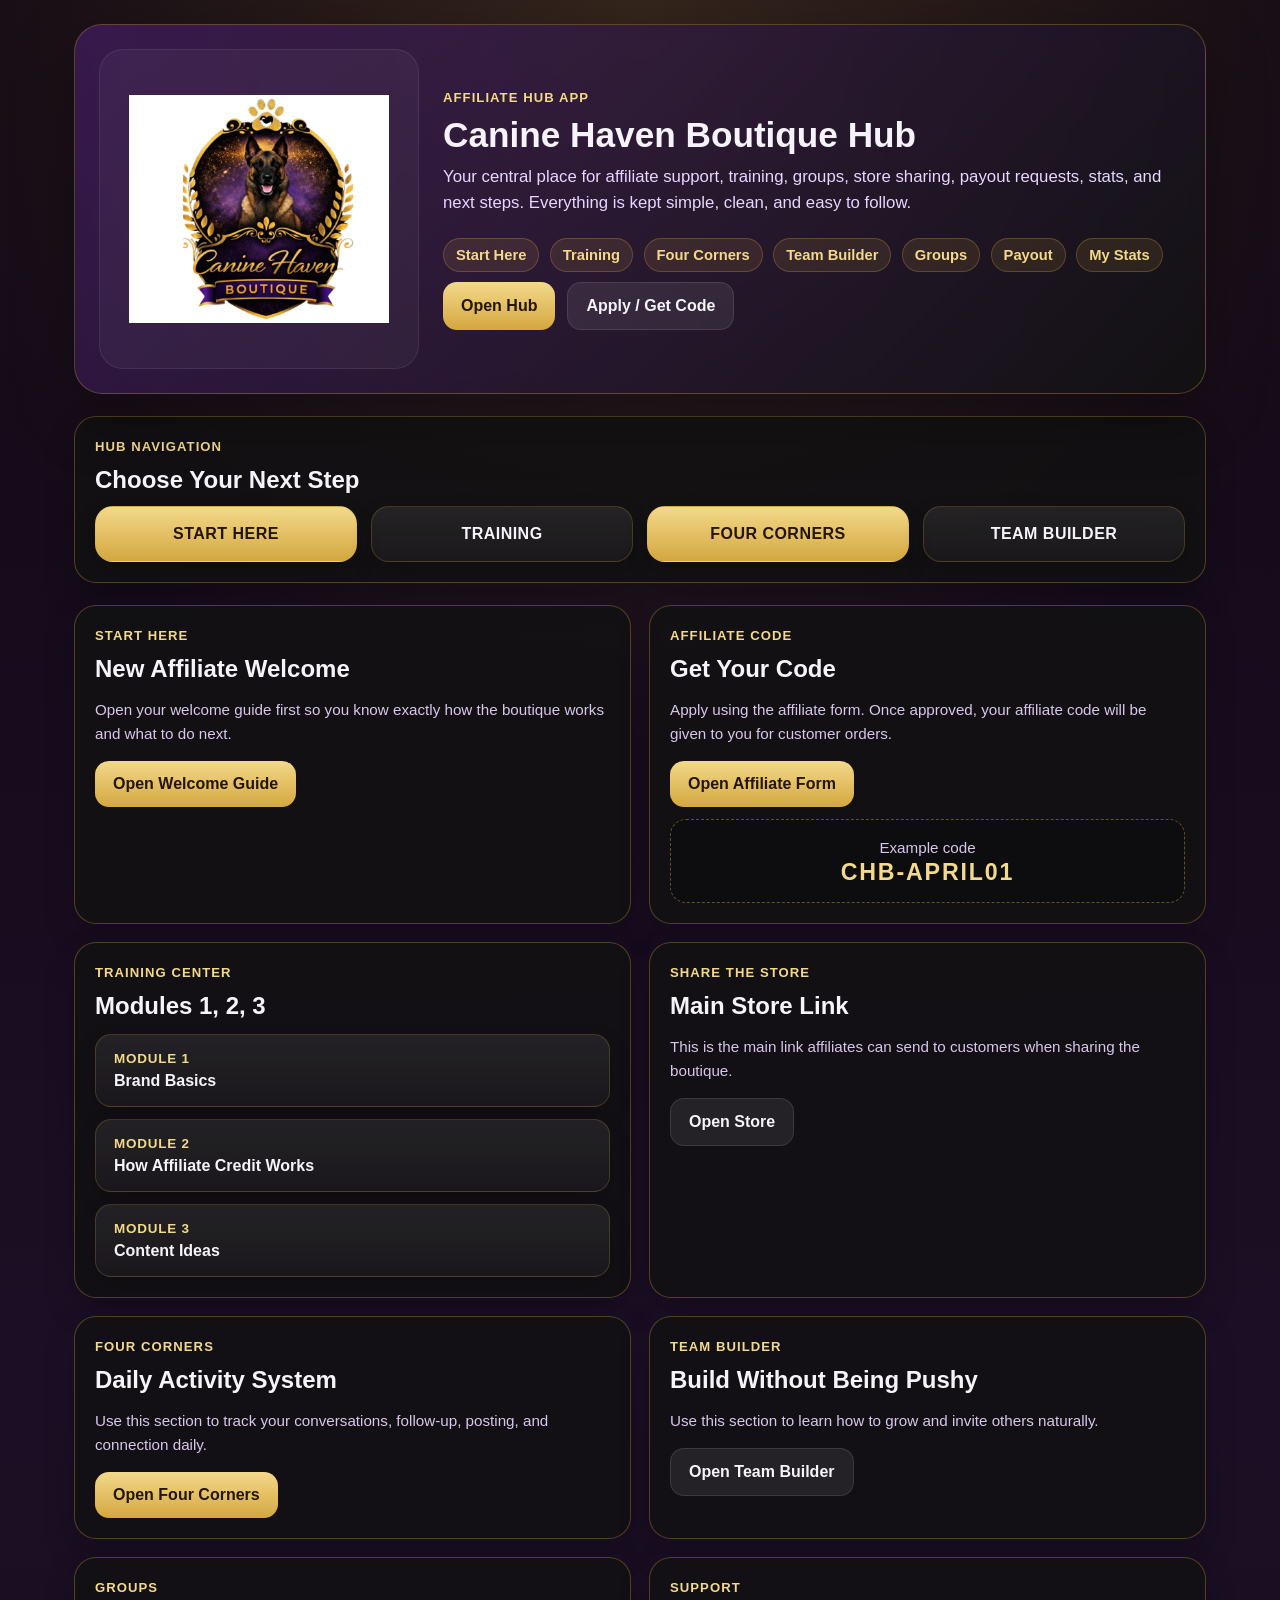
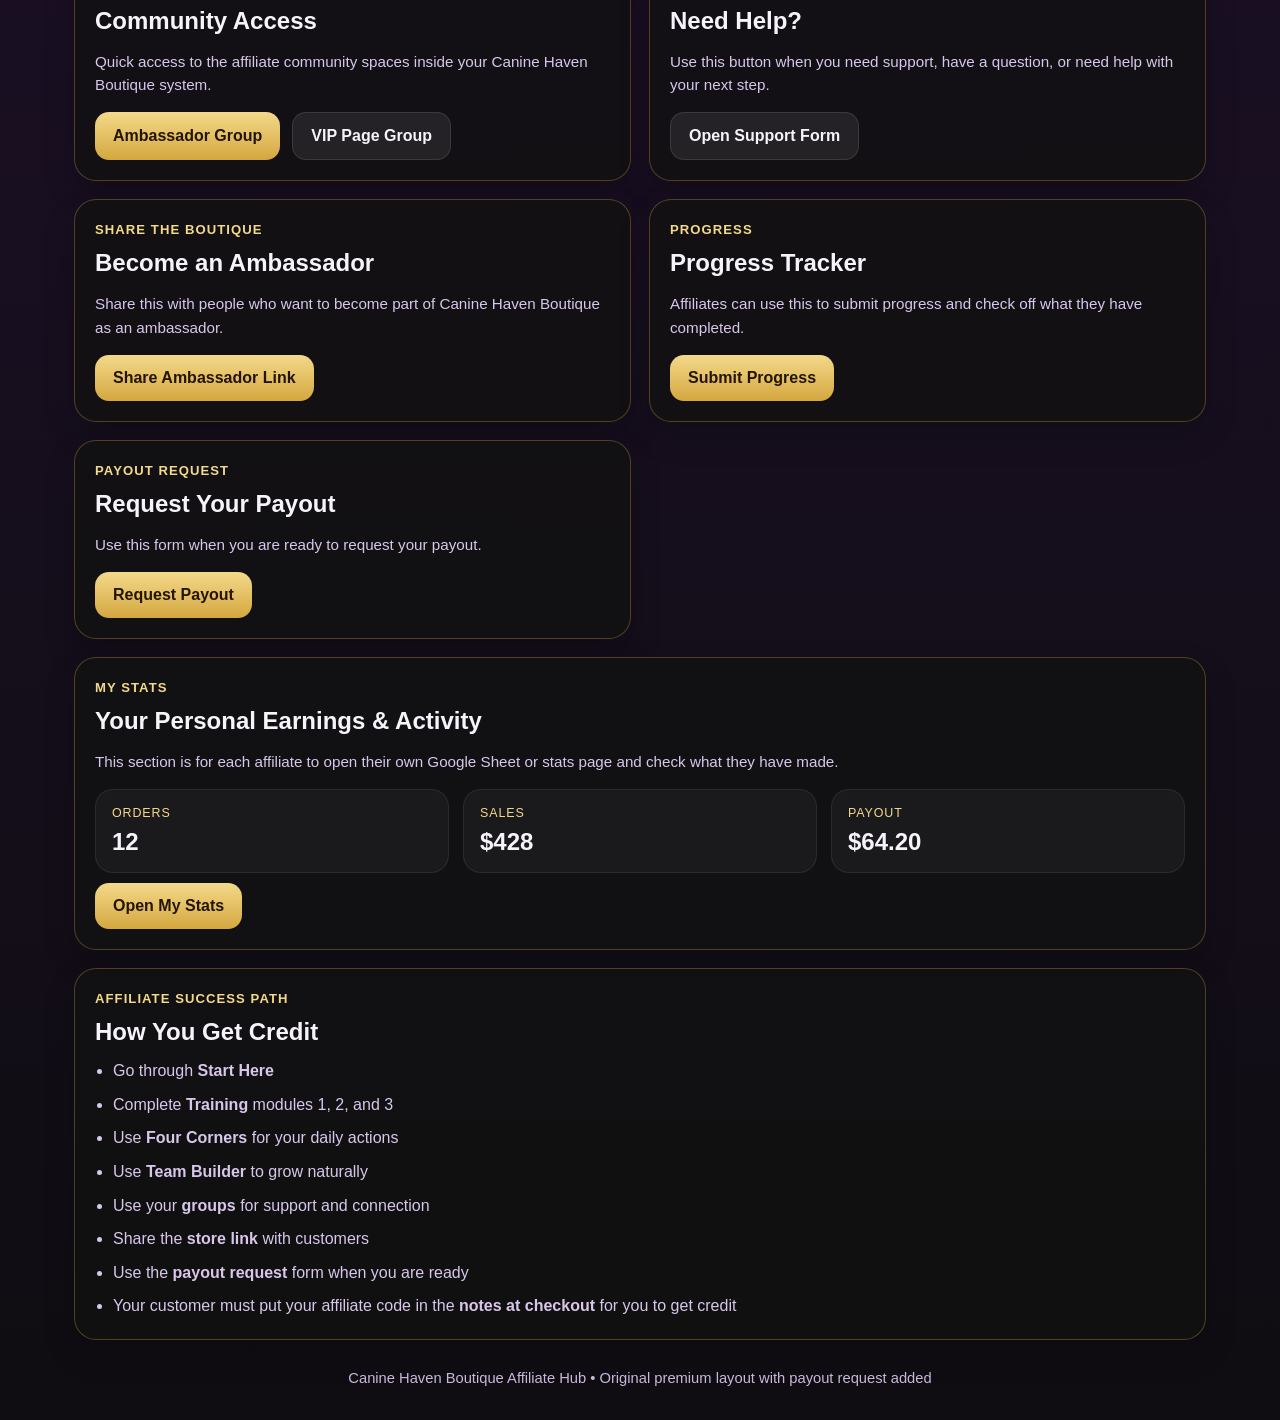
==== chb_original_layout_with_payout.html @ 61353254 "Add files via upload" ====
<!DOCTYPE html>
<html lang="en">
<head>
  <meta charset="UTF-8" />
  <meta name="viewport" content="width=device-width, initial-scale=1.0" />
  <title>Canine Haven Boutique Hub</title>
  <style>
    :root {
      --purple: #4b1f72;
      --purple-dark: #24112f;
      --gold: #d4a73f;
      --gold-soft: #f3d98a;
      --white: #f7f3fb;
      --card: rgba(18, 18, 18, 0.82);
      --border: rgba(212, 167, 63, 0.32);
      --soft: #d8c7eb;
    }
    * { box-sizing: border-box; }
    html { scroll-behavior: smooth; }
    body {
      margin: 0;
      font-family: Arial, Helvetica, sans-serif;
      color: var(--white);
      background:
        radial-gradient(circle at top, rgba(212,167,63,0.18), transparent 25%),
        linear-gradient(180deg, #120914 0%, #1b0f25 45%, #0f0d12 100%);
      min-height: 100vh;
    }
    .wrap {
      max-width: 1180px;
      margin: 0 auto;
      padding: 24px;
    }
    .hero {
      display: grid;
      grid-template-columns: 320px 1fr;
      gap: 24px;
      align-items: center;
      background: linear-gradient(135deg, rgba(75,31,114,0.6), rgba(18,18,18,0.9));
      border: 1px solid var(--border);
      border-radius: 28px;
      padding: 24px;
      box-shadow: 0 20px 60px rgba(0,0,0,0.35);
      backdrop-filter: blur(8px);
    }
    .logo-card {
      background: rgba(255,255,255,0.04);
      border: 1px solid rgba(255,255,255,0.08);
      border-radius: 24px;
      padding: 18px;
      display: flex;
      align-items: center;
      justify-content: center;
      min-height: 320px;
    }
    .logo-card img {
      width: 100%;
      max-width: 260px;
      height: auto;
      display: block;
    }
    h1 {
      margin: 0 0 10px;
      font-size: 2.2rem;
      line-height: 1.05;
    }
    h2, h3 {
      margin-top: 0;
      margin-bottom: 12px;
    }
    .sub {
      color: #e7d7ff;
      font-size: 1.05rem;
      line-height: 1.55;
      margin-bottom: 18px;
      max-width: 720px;
    }
    .pill {
      display: inline-block;
      padding: 8px 12px;
      border-radius: 999px;
      background: rgba(212,167,63,0.12);
      border: 1px solid rgba(212,167,63,0.28);
      color: var(--gold-soft);
      font-weight: 700;
      margin: 4px 6px 0 0;
      font-size: 0.92rem;
    }
    .cta-row {
      display: flex;
      flex-wrap: wrap;
      gap: 12px;
      margin-top: 10px;
    }
    .btn {
      border: 0;
      border-radius: 14px;
      padding: 14px 18px;
      font-weight: 700;
      cursor: pointer;
      text-decoration: none;
      display: inline-flex;
      align-items: center;
      justify-content: center;
      transition: transform .15s ease;
    }
    .btn:hover, .nav-btn:hover, .module-btn:hover {
      transform: translateY(-1px);
    }
    .btn-primary {
      background: linear-gradient(180deg, var(--gold-soft), var(--gold));
      color: #241500;
    }
    .btn-secondary {
      background: rgba(255,255,255,0.08);
      color: var(--white);
      border: 1px solid rgba(255,255,255,0.1);
    }
    .grid {
      display: grid;
      grid-template-columns: repeat(2, minmax(0, 1fr));
      gap: 18px;
      margin-top: 22px;
    }
    .card {
      background: var(--card);
      border: 1px solid var(--border);
      border-radius: 22px;
      padding: 20px;
      box-shadow: 0 14px 32px rgba(0,0,0,0.2);
    }
    .full {
      grid-column: 1 / -1;
    }
    .eyebrow {
      display: inline-block;
      font-size: 0.82rem;
      letter-spacing: 0.08em;
      text-transform: uppercase;
      color: var(--gold-soft);
      margin-bottom: 12px;
      font-weight: 700;
    }
    .tiny {
      font-size: 0.95rem;
      color: var(--soft);
      line-height: 1.55;
    }
    .nav-grid {
      display: grid;
      grid-template-columns: repeat(4, minmax(0,1fr));
      gap: 14px;
      margin-top: 10px;
    }
    .nav-btn {
      text-align: center;
      padding: 18px 14px;
      border-radius: 18px;
      text-decoration: none;
      font-weight: 800;
      letter-spacing: .03em;
      border: 1px solid rgba(212,167,63,0.22);
      background: linear-gradient(180deg, rgba(255,255,255,0.08), rgba(255,255,255,0.03));
      color: var(--white);
      box-shadow: 0 10px 22px rgba(0,0,0,0.18);
    }
    .nav-btn.gold {
      background: linear-gradient(180deg, var(--gold-soft), var(--gold));
      color: #241500;
    }
    .module-grid {
      display: grid;
      grid-template-columns: 1fr;
      gap: 12px;
      margin-top: 14px;
    }
    .module-btn {
      display: block;
      text-decoration: none;
      padding: 16px 18px;
      border-radius: 16px;
      font-weight: 800;
      background: linear-gradient(180deg, rgba(255,255,255,0.08), rgba(255,255,255,0.03));
      color: var(--white);
      border: 1px solid rgba(212,167,63,0.22);
      box-shadow: 0 10px 22px rgba(0,0,0,0.18);
    }
    .module-btn span {
      display: block;
      font-size: .84rem;
      color: var(--gold-soft);
      letter-spacing: .06em;
      text-transform: uppercase;
      margin-bottom: 6px;
    }
    .code-box {
      background: #0d0d0f;
      border: 1px dashed rgba(212,167,63,0.45);
      border-radius: 16px;
      padding: 16px;
      text-align: center;
      margin-top: 12px;
    }
    .code {
      font-size: 1.45rem;
      color: var(--gold-soft);
      font-weight: 800;
      letter-spacing: 0.08em;
      word-break: break-word;
    }
    .stat-grid {
      display: grid;
      grid-template-columns: repeat(3, minmax(0,1fr));
      gap: 14px;
      margin-top: 16px;
    }
    .stat-card {
      background: rgba(255,255,255,0.04);
      border: 1px solid rgba(255,255,255,0.08);
      border-radius: 18px;
      padding: 16px;
    }
    .stat-label {
      color: var(--gold-soft);
      text-transform: uppercase;
      letter-spacing: .07em;
      font-size: .78rem;
      margin-bottom: 8px;
      display: block;
    }
    .stat-value {
      font-size: 1.5rem;
      font-weight: 800;
    }
    ul {
      margin: 0;
      padding-left: 18px;
      line-height: 1.6;
      color: var(--soft);
    }
    li + li {
      margin-top: 8px;
    }
    .footer {
      text-align: center;
      color: #c9b8dd;
      padding: 30px 0 10px;
      font-size: 0.92rem;
    }
    @media (max-width: 920px) {
      .hero, .grid, .nav-grid, .stat-grid {
        grid-template-columns: 1fr;
      }
    }
  </style>
  <script>
    function missingLink(name) {
      alert(name + " link has not been added yet.");
    }
  </script>
</head>
<body>
  <div class="wrap">
    <section class="hero">
      <div class="logo-card">
        <img src="[data-uri]" alt="Canine Haven Boutique logo" />
      </div>
      <div>
        <div class="eyebrow">Affiliate Hub App</div>
        <h1>Canine Haven Boutique Hub</h1>
        <div class="sub">
          Your central place for affiliate support, training, groups, store sharing, payout requests, stats, and next steps.
          Everything is kept simple, clean, and easy to follow.
        </div>
        <div>
          <span class="pill">Start Here</span>
          <span class="pill">Training</span>
          <span class="pill">Four Corners</span>
          <span class="pill">Team Builder</span>
          <span class="pill">Groups</span>
          <span class="pill">Payout</span>
          <span class="pill">My Stats</span>
        </div>
        <div class="cta-row">
          <a class="btn btn-primary" href="#hubnav">Open Hub</a>
          <a class="btn btn-secondary" href="#apply">Apply / Get Code</a>
        </div>
      </div>
    </section>

    <section class="card" id="hubnav" style="margin-top:22px;">
      <div class="eyebrow">Hub Navigation</div>
      <h2>Choose Your Next Step</h2>
      <div class="nav-grid">
        <a href="#welcome" class="nav-btn gold">START HERE</a>
        <a href="#training-center" class="nav-btn">TRAINING</a>
        <a href="#four-corners" class="nav-btn gold">FOUR CORNERS</a>
        <a href="#team-builder" class="nav-btn">TEAM BUILDER</a>
      </div>
    </section>

    <section class="grid">
      <div class="card" id="welcome">
        <div class="eyebrow">Start Here</div>
        <h2>New Affiliate Welcome</h2>
        <p class="tiny">Open your welcome guide first so you know exactly how the boutique works and what to do next.</p>
        <div class="cta-row">
          <a class="btn btn-primary" href="javascript:void(0)" onclick="missingLink('Welcome guide')">Open Welcome Guide</a>
        </div>
      </div>

      <div class="card" id="apply">
        <div class="eyebrow">Affiliate Code</div>
        <h2>Get Your Code</h2>
        <p class="tiny">Apply using the affiliate form. Once approved, your affiliate code will be given to you for customer orders.</p>
        <div class="cta-row">
          <a class="btn btn-primary" href="javascript:void(0)" onclick="missingLink('Affiliate form')">Open Affiliate Form</a>
        </div>
        <div class="code-box">
          <div class="tiny">Example code</div>
          <div class="code">CHB-APRIL01</div>
        </div>
      </div>

      <div class="card" id="training-center">
        <div class="eyebrow">Training Center</div>
        <h2>Modules 1, 2, 3</h2>
        <div class="module-grid">
          <a href="javascript:void(0)" class="module-btn" onclick="missingLink('Module 1')">
            <span>Module 1</span>
            Brand Basics
          </a>
          <a href="javascript:void(0)" class="module-btn" onclick="missingLink('Module 2')">
            <span>Module 2</span>
            How Affiliate Credit Works
          </a>
          <a href="javascript:void(0)" class="module-btn" onclick="missingLink('Module 3')">
            <span>Module 3</span>
            Content Ideas
          </a>
        </div>
      </div>

      <div class="card">
        <div class="eyebrow">Share the Store</div>
        <h2>Main Store Link</h2>
        <p class="tiny">This is the main link affiliates can send to customers when sharing the boutique.</p>
        <div class="cta-row">
          <a class="btn btn-secondary" href="javascript:void(0)" onclick="missingLink('Store')">Open Store</a>
        </div>
      </div>

      <div class="card" id="four-corners">
        <div class="eyebrow">Four Corners</div>
        <h2>Daily Activity System</h2>
        <p class="tiny">Use this section to track your conversations, follow-up, posting, and connection daily.</p>
        <div class="cta-row">
          <a class="btn btn-primary" href="javascript:void(0)" onclick="missingLink('Four Corners')">Open Four Corners</a>
        </div>
      </div>

      <div class="card" id="team-builder">
        <div class="eyebrow">Team Builder</div>
        <h2>Build Without Being Pushy</h2>
        <p class="tiny">Use this section to learn how to grow and invite others naturally.</p>
        <div class="cta-row">
          <a class="btn btn-secondary" href="javascript:void(0)" onclick="missingLink('Team Builder')">Open Team Builder</a>
        </div>
      </div>

      <div class="card">
        <div class="eyebrow">Groups</div>
        <h2>Community Access</h2>
        <p class="tiny">Quick access to the affiliate community spaces inside your Canine Haven Boutique system.</p>
        <div class="cta-row">
          <a class="btn btn-primary" href="javascript:void(0)" onclick="missingLink('Ambassador group')">Ambassador Group</a>
          <a class="btn btn-secondary" href="javascript:void(0)" onclick="missingLink('VIP page group')">VIP Page Group</a>
        </div>
      </div>

      <div class="card">
        <div class="eyebrow">Support</div>
        <h2>Need Help?</h2>
        <p class="tiny">Use this button when you need support, have a question, or need help with your next step.</p>
        <div class="cta-row">
          <a class="btn btn-secondary" href="javascript:void(0)" onclick="missingLink('Support form')">Open Support Form</a>
        </div>
      </div>

      <div class="card">
        <div class="eyebrow">Share the Boutique</div>
        <h2>Become an Ambassador</h2>
        <p class="tiny">Share this with people who want to become part of Canine Haven Boutique as an ambassador.</p>
        <div class="cta-row">
          <a class="btn btn-primary" href="javascript:void(0)" onclick="missingLink('Ambassador signup')">Share Ambassador Link</a>
        </div>
      </div>

      <div class="card">
        <div class="eyebrow">Progress</div>
        <h2>Progress Tracker</h2>
        <p class="tiny">Affiliates can use this to submit progress and check off what they have completed.</p>
        <div class="cta-row">
          <a class="btn btn-primary" href="javascript:void(0)" onclick="missingLink('Progress form')">Submit Progress</a>
        </div>
      </div>

      <div class="card">
        <div class="eyebrow">Payout Request</div>
        <h2>Request Your Payout</h2>
        <p class="tiny">Use this form when you are ready to request your payout.</p>
        <div class="cta-row">
          <a class="btn btn-primary" href="javascript:void(0)" onclick="missingLink('Payout request form')">Request Payout</a>
        </div>
      </div>

      <div class="card full">
        <div class="eyebrow">My Stats</div>
        <h2>Your Personal Earnings & Activity</h2>
        <p class="tiny">This section is for each affiliate to open their own Google Sheet or stats page and check what they have made.</p>
        <div class="stat-grid">
          <div class="stat-card">
            <span class="stat-label">Orders</span>
            <div class="stat-value">12</div>
          </div>
          <div class="stat-card">
            <span class="stat-label">Sales</span>
            <div class="stat-value">$428</div>
          </div>
          <div class="stat-card">
            <span class="stat-label">Payout</span>
            <div class="stat-value">$64.20</div>
          </div>
        </div>
        <div class="cta-row">
          <a class="btn btn-primary" href="javascript:void(0)" onclick="missingLink('My stats sheet')">Open My Stats</a>
        </div>
      </div>

      <div class="card full">
        <div class="eyebrow">Affiliate Success Path</div>
        <h2>How You Get Credit</h2>
        <ul>
          <li>Go through <strong>Start Here</strong></li>
          <li>Complete <strong>Training</strong> modules 1, 2, and 3</li>
          <li>Use <strong>Four Corners</strong> for your daily actions</li>
          <li>Use <strong>Team Builder</strong> to grow naturally</li>
          <li>Use your <strong>groups</strong> for support and connection</li>
          <li>Share the <strong>store link</strong> with customers</li>
          <li>Use the <strong>payout request</strong> form when you are ready</li>
          <li>Your customer must put your affiliate code in the <strong>notes at checkout</strong> for you to get credit</li>
        </ul>
      </div>
    </section>

    <div class="footer">
      Canine Haven Boutique Affiliate Hub • Original premium layout with payout request added
    </div>
  </div>
</body>
</html>
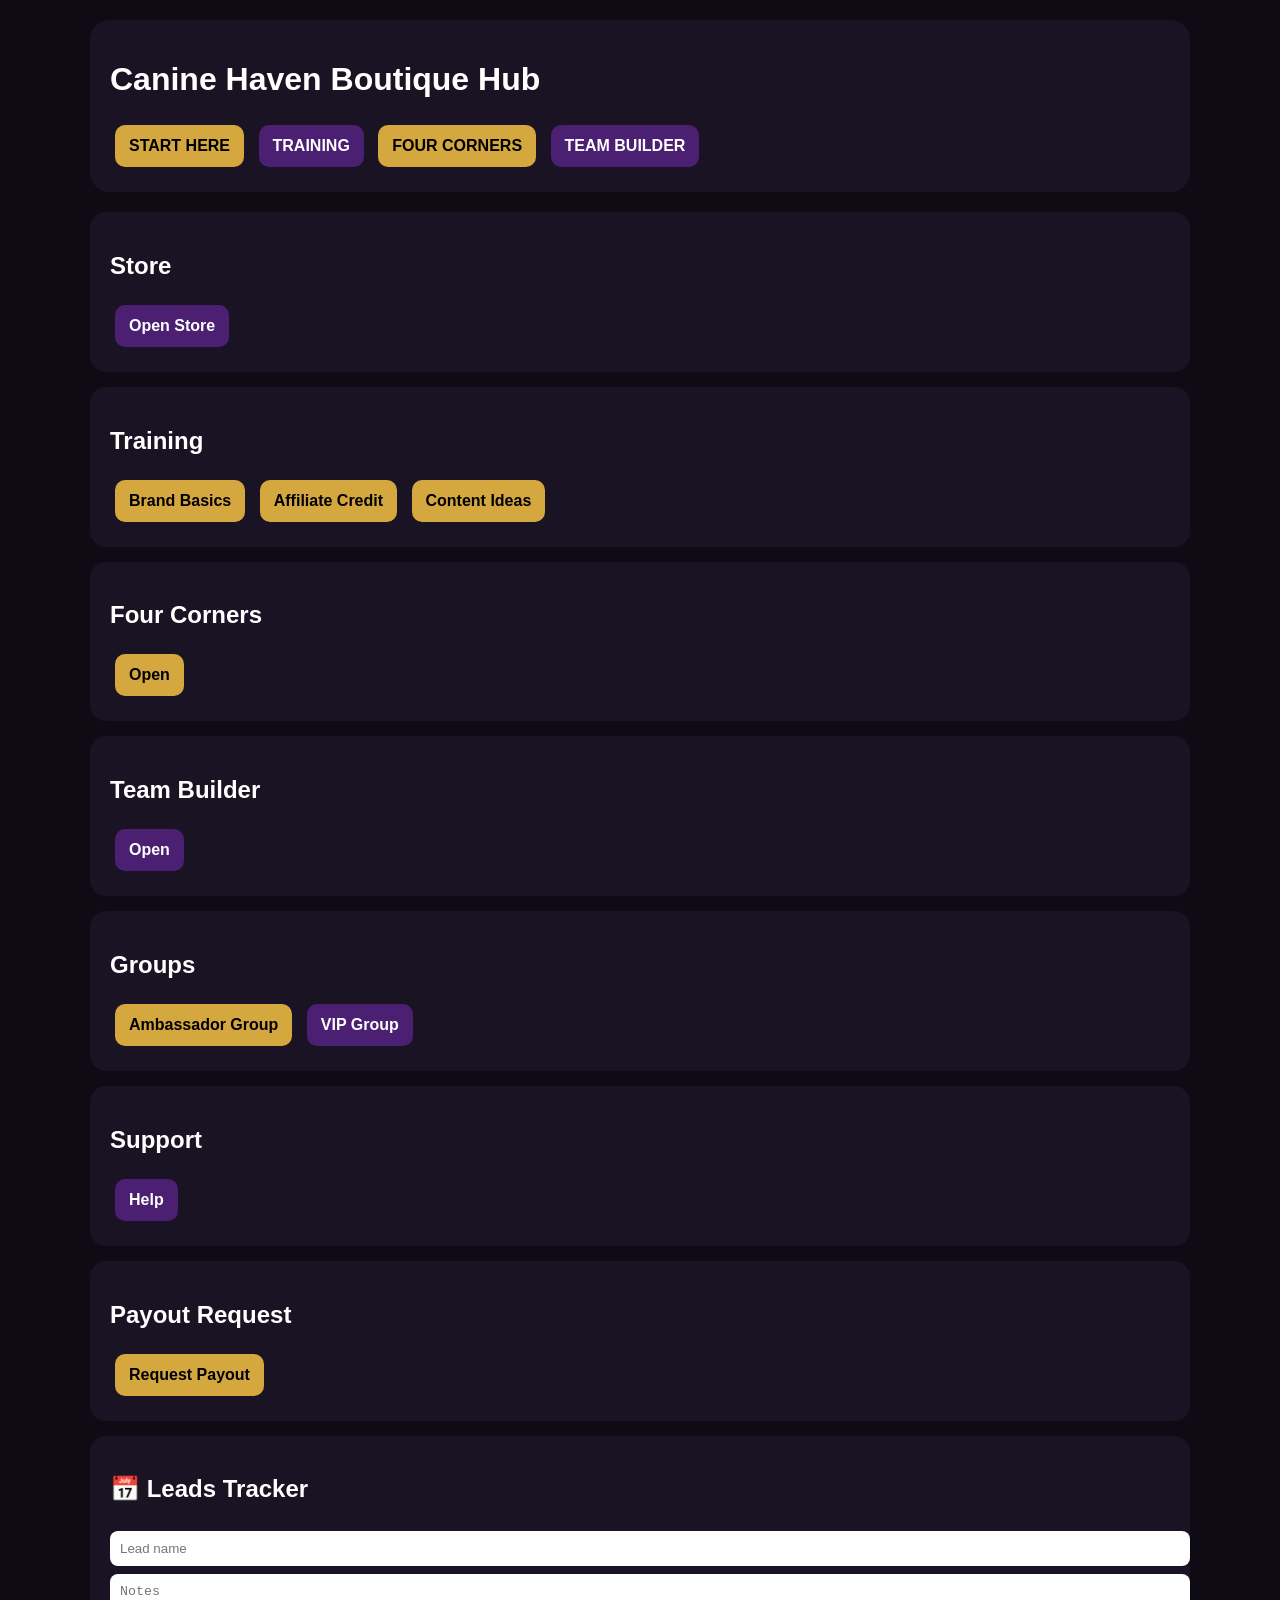
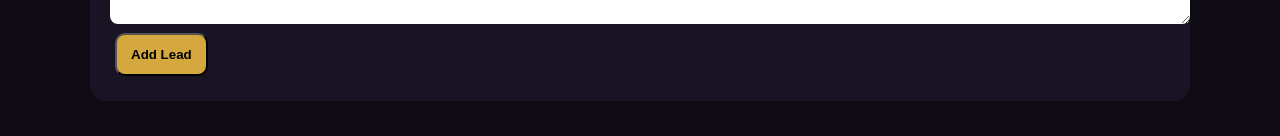
==== commit 8ec2f25a: "Update chb_original_layout_with_payout.html" ====
--- a/chb_original_layout_with_payout.html
+++ b/chb_original_layout_with_payout.html
@@ -1,461 +1,137 @@
 <!DOCTYPE html>
 <html lang="en">
 <head>
-  <meta charset="UTF-8" />
-  <meta name="viewport" content="width=device-width, initial-scale=1.0" />
-  <title>Canine Haven Boutique Hub</title>
-  <style>
-    :root {
-      --purple: #4b1f72;
-      --purple-dark: #24112f;
-      --gold: #d4a73f;
-      --gold-soft: #f3d98a;
-      --white: #f7f3fb;
-      --card: rgba(18, 18, 18, 0.82);
-      --border: rgba(212, 167, 63, 0.32);
-      --soft: #d8c7eb;
-    }
-    * { box-sizing: border-box; }
-    html { scroll-behavior: smooth; }
-    body {
-      margin: 0;
-      font-family: Arial, Helvetica, sans-serif;
-      color: var(--white);
-      background:
-        radial-gradient(circle at top, rgba(212,167,63,0.18), transparent 25%),
-        linear-gradient(180deg, #120914 0%, #1b0f25 45%, #0f0d12 100%);
-      min-height: 100vh;
-    }
-    .wrap {
-      max-width: 1180px;
-      margin: 0 auto;
-      padding: 24px;
-    }
-    .hero {
-      display: grid;
-      grid-template-columns: 320px 1fr;
-      gap: 24px;
-      align-items: center;
-      background: linear-gradient(135deg, rgba(75,31,114,0.6), rgba(18,18,18,0.9));
-      border: 1px solid var(--border);
-      border-radius: 28px;
-      padding: 24px;
-      box-shadow: 0 20px 60px rgba(0,0,0,0.35);
-      backdrop-filter: blur(8px);
-    }
-    .logo-card {
-      background: rgba(255,255,255,0.04);
-      border: 1px solid rgba(255,255,255,0.08);
-      border-radius: 24px;
-      padding: 18px;
-      display: flex;
-      align-items: center;
-      justify-content: center;
-      min-height: 320px;
-    }
-    .logo-card img {
-      width: 100%;
-      max-width: 260px;
-      height: auto;
-      display: block;
-    }
-    h1 {
-      margin: 0 0 10px;
-      font-size: 2.2rem;
-      line-height: 1.05;
-    }
-    h2, h3 {
-      margin-top: 0;
-      margin-bottom: 12px;
-    }
-    .sub {
-      color: #e7d7ff;
-      font-size: 1.05rem;
-      line-height: 1.55;
-      margin-bottom: 18px;
-      max-width: 720px;
-    }
-    .pill {
-      display: inline-block;
-      padding: 8px 12px;
-      border-radius: 999px;
-      background: rgba(212,167,63,0.12);
-      border: 1px solid rgba(212,167,63,0.28);
-      color: var(--gold-soft);
-      font-weight: 700;
-      margin: 4px 6px 0 0;
-      font-size: 0.92rem;
-    }
-    .cta-row {
-      display: flex;
-      flex-wrap: wrap;
-      gap: 12px;
-      margin-top: 10px;
-    }
-    .btn {
-      border: 0;
-      border-radius: 14px;
-      padding: 14px 18px;
-      font-weight: 700;
-      cursor: pointer;
-      text-decoration: none;
-      display: inline-flex;
-      align-items: center;
-      justify-content: center;
-      transition: transform .15s ease;
-    }
-    .btn:hover, .nav-btn:hover, .module-btn:hover {
-      transform: translateY(-1px);
-    }
-    .btn-primary {
-      background: linear-gradient(180deg, var(--gold-soft), var(--gold));
-      color: #241500;
-    }
-    .btn-secondary {
-      background: rgba(255,255,255,0.08);
-      color: var(--white);
-      border: 1px solid rgba(255,255,255,0.1);
-    }
-    .grid {
-      display: grid;
-      grid-template-columns: repeat(2, minmax(0, 1fr));
-      gap: 18px;
-      margin-top: 22px;
-    }
-    .card {
-      background: var(--card);
-      border: 1px solid var(--border);
-      border-radius: 22px;
-      padding: 20px;
-      box-shadow: 0 14px 32px rgba(0,0,0,0.2);
-    }
-    .full {
-      grid-column: 1 / -1;
-    }
-    .eyebrow {
-      display: inline-block;
-      font-size: 0.82rem;
-      letter-spacing: 0.08em;
-      text-transform: uppercase;
-      color: var(--gold-soft);
-      margin-bottom: 12px;
-      font-weight: 700;
-    }
-    .tiny {
-      font-size: 0.95rem;
-      color: var(--soft);
-      line-height: 1.55;
-    }
-    .nav-grid {
-      display: grid;
-      grid-template-columns: repeat(4, minmax(0,1fr));
-      gap: 14px;
-      margin-top: 10px;
-    }
-    .nav-btn {
-      text-align: center;
-      padding: 18px 14px;
-      border-radius: 18px;
-      text-decoration: none;
-      font-weight: 800;
-      letter-spacing: .03em;
-      border: 1px solid rgba(212,167,63,0.22);
-      background: linear-gradient(180deg, rgba(255,255,255,0.08), rgba(255,255,255,0.03));
-      color: var(--white);
-      box-shadow: 0 10px 22px rgba(0,0,0,0.18);
-    }
-    .nav-btn.gold {
-      background: linear-gradient(180deg, var(--gold-soft), var(--gold));
-      color: #241500;
-    }
-    .module-grid {
-      display: grid;
-      grid-template-columns: 1fr;
-      gap: 12px;
-      margin-top: 14px;
-    }
-    .module-btn {
-      display: block;
-      text-decoration: none;
-      padding: 16px 18px;
-      border-radius: 16px;
-      font-weight: 800;
-      background: linear-gradient(180deg, rgba(255,255,255,0.08), rgba(255,255,255,0.03));
-      color: var(--white);
-      border: 1px solid rgba(212,167,63,0.22);
-      box-shadow: 0 10px 22px rgba(0,0,0,0.18);
-    }
-    .module-btn span {
-      display: block;
-      font-size: .84rem;
-      color: var(--gold-soft);
-      letter-spacing: .06em;
-      text-transform: uppercase;
-      margin-bottom: 6px;
-    }
-    .code-box {
-      background: #0d0d0f;
-      border: 1px dashed rgba(212,167,63,0.45);
-      border-radius: 16px;
-      padding: 16px;
-      text-align: center;
-      margin-top: 12px;
-    }
-    .code {
-      font-size: 1.45rem;
-      color: var(--gold-soft);
-      font-weight: 800;
-      letter-spacing: 0.08em;
-      word-break: break-word;
-    }
-    .stat-grid {
-      display: grid;
-      grid-template-columns: repeat(3, minmax(0,1fr));
-      gap: 14px;
-      margin-top: 16px;
-    }
-    .stat-card {
-      background: rgba(255,255,255,0.04);
-      border: 1px solid rgba(255,255,255,0.08);
-      border-radius: 18px;
-      padding: 16px;
-    }
-    .stat-label {
-      color: var(--gold-soft);
-      text-transform: uppercase;
-      letter-spacing: .07em;
-      font-size: .78rem;
-      margin-bottom: 8px;
-      display: block;
-    }
-    .stat-value {
-      font-size: 1.5rem;
-      font-weight: 800;
-    }
-    ul {
-      margin: 0;
-      padding-left: 18px;
-      line-height: 1.6;
-      color: var(--soft);
-    }
-    li + li {
-      margin-top: 8px;
-    }
-    .footer {
-      text-align: center;
-      color: #c9b8dd;
-      padding: 30px 0 10px;
-      font-size: 0.92rem;
-    }
-    @media (max-width: 920px) {
-      .hero, .grid, .nav-grid, .stat-grid {
-        grid-template-columns: 1fr;
-      }
-    }
-  </style>
-  <script>
-    function missingLink(name) {
-      alert(name + " link has not been added yet.");
-    }
-  </script>
+<meta charset="UTF-8">
+<meta name="viewport" content="width=device-width, initial-scale=1.0">
+<title>Canine Haven Boutique Hub</title>
+
+<style>
+body{margin:0;font-family:Arial;background:#0f0b14;color:white}
+.wrap{max-width:1100px;margin:auto;padding:20px}
+.hero{background:#1a1323;border-radius:20px;padding:20px;margin-bottom:20px}
+.btn{padding:12px 14px;margin:5px;border-radius:10px;text-decoration:none;font-weight:bold;display:inline-block}
+.gold{background:#d4a73f;color:black}
+.purple{background:#4b1f72;color:white}
+.card{background:#1a1323;padding:20px;border-radius:16px;margin-bottom:15px}
+input,textarea,select{width:100%;padding:10px;margin-top:8px;border-radius:8px;border:none}
+.lead{background:#2a1d3b;padding:10px;border-radius:10px;margin-top:10px}
+</style>
+
+<script>
+function missing(name){alert(name + " link not added yet")}
+
+// LEADS SYSTEM
+function saveLead(){
+  let name = document.getElementById("name").value;
+  let note = document.getElementById("note").value;
+
+  if(name==="") return alert("Enter a name");
+
+  let leads = JSON.parse(localStorage.getItem("leads")||"[]");
+
+  leads.push({
+    name,
+    note,
+    date:new Date().toLocaleDateString()
+  });
+
+  localStorage.setItem("leads", JSON.stringify(leads));
+  displayLeads();
+
+  document.getElementById("name").value="";
+  document.getElementById("note").value="";
+}
+
+function displayLeads(){
+  let leads = JSON.parse(localStorage.getItem("leads")||"[]");
+  let box = document.getElementById("leadList");
+  box.innerHTML="";
+
+  leads.forEach((l,i)=>{
+    box.innerHTML += `
+      <div class="lead">
+        <strong>${l.name}</strong><br>
+        ${l.note}<br>
+        <small>${l.date}</small><br>
+        <button onclick="deleteLead(${i})">Delete</button>
+      </div>
+    `;
+  });
+}
+
+function deleteLead(i){
+  let leads = JSON.parse(localStorage.getItem("leads")||"[]");
+  leads.splice(i,1);
+  localStorage.setItem("leads", JSON.stringify(leads));
+  displayLeads();
+}
+
+window.onload = displayLeads;
+</script>
+
 </head>
+
 <body>
-  <div class="wrap">
-    <section class="hero">
-      <div class="logo-card">
-        <img src="[data-uri]